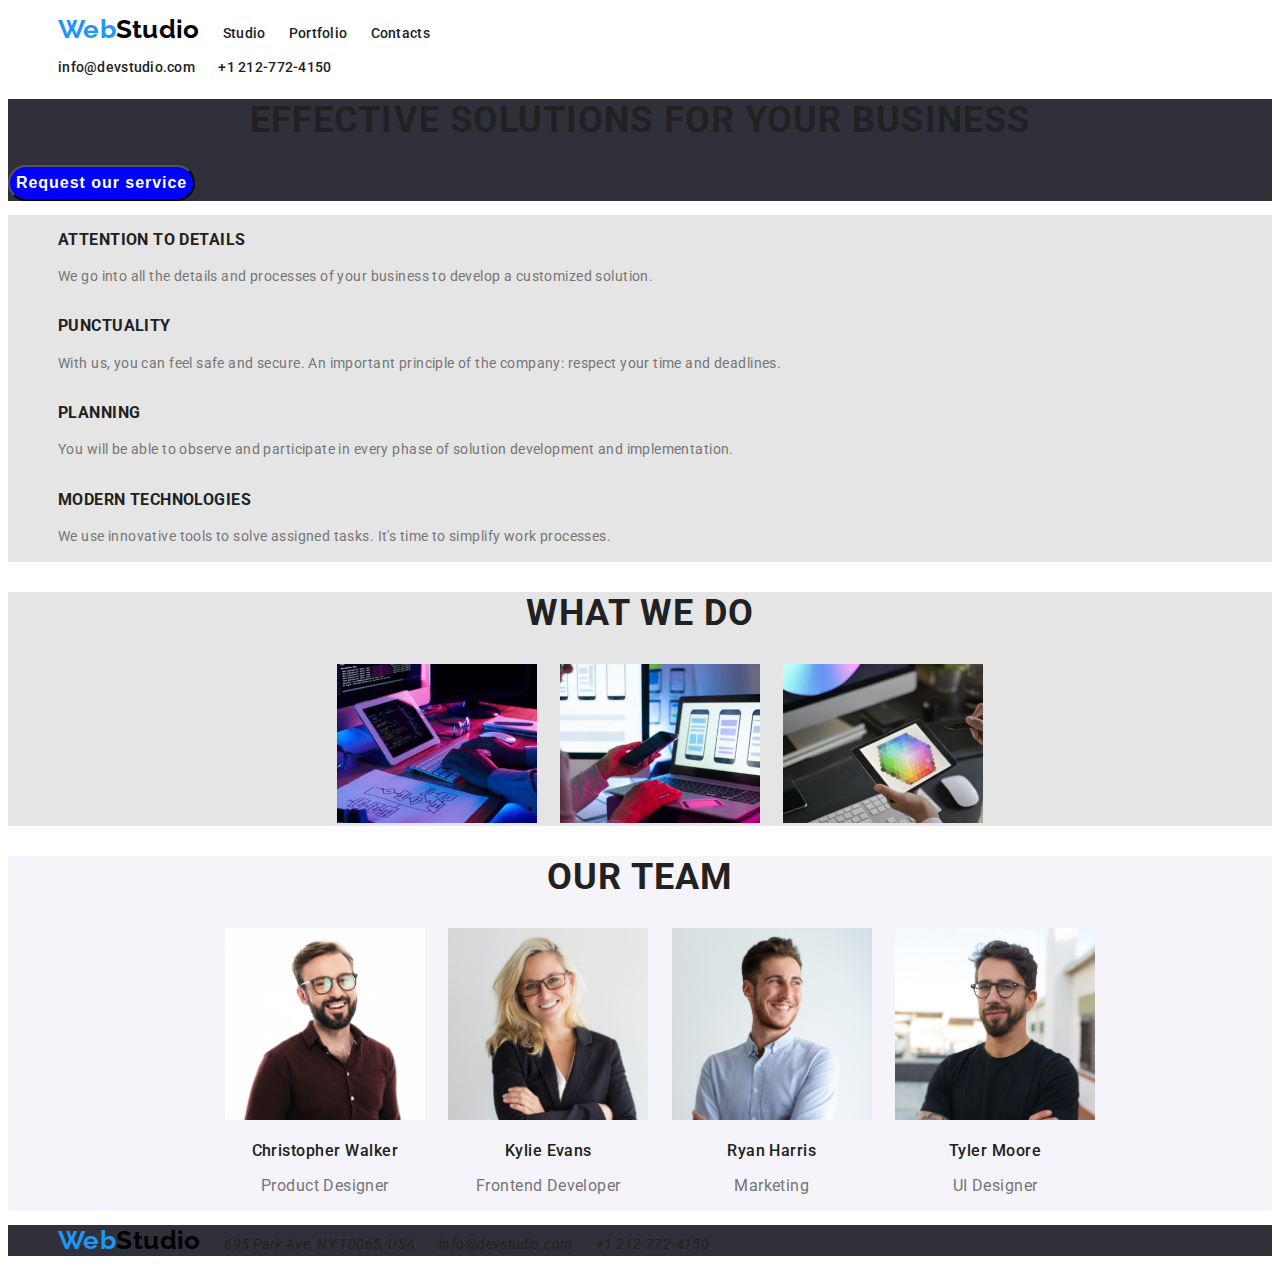
==== index.html @ 687fdabc "goit-markup-hw-02" ====
<!DOCTYPE html>
<html lang="en">
  <head>
    <meta charset="UTF-8" />
    <title>WebStudio</title>
    <link rel="stylesheet" href="./css/styles.css" />
    <link rel="preconnect" href="https://fonts.googleapis.com" />
    <link rel="preconnect" href="https://fonts.gstatic.com" crossorigin />
    <link
      href="https://fonts.googleapis.com/css2?family=Raleway:wght@700&family=Roboto:wght@400;500;700;900&display=swap"
      rel="stylesheet"
    />
  </head>
  <body>
    <header class="page-header">
      <nav class="nav-list">
        <ul class="unstyled">
          <li><a class="logo" href="/">Web</a></li>
          <li><a class="link" href="/studio.html">Studio</a></li>
          <li><a class="link" href="/portfolio.html">Portfolio</a></li>
          <li><a class="link" href="#">Contacts</a></li>
        </ul>
      </nav>
      <ul class="right-nav-list nav-list unstyled">
        <li><a class="link" href="mailto:">info@devstudio.com</a></li>
        <li><a class="link" href="tel:+12127724150">+1 212-772-4150</a></li>
      </ul>
    </header>
    <main>
      <section class="first-section">
        <h1 class="title">EFFECTIVE SOLUTIONS FOR YOUR BUSINESS</h1>
        <button class="botton-request">Request our service</button>
      </section>
      <section class="second-section">
        <ul class="unstyled">
          <li>
            <h3 class="title-list">ATTENTION TO DETAILS</h3>
            <p class="sub-list">
              We go into all the details and processes of your business to
              develop a customized solution.
            </p>
          </li>
          <li>
            <h3 class="title-list">PUNCTUALITY</h3>
            <p class="sub-list">
              With us, you can feel safe and secure. An important principle of
              the company: respect your time and deadlines.
            </p>
          </li>
          <li>
            <h3 class="title-list">PLANNING</h3>
            <p class="sub-list">
              You will be able to observe and participate in every phase of
              solution development and implementation.
            </p>
          </li>
          <li>
            <h3 class="title-list">MODERN TECHNOLOGIES</h3>
            <p class="sub-list">
              We use innovative tools to solve assigned tasks. It's time to
              simplify work processes.
            </p>
          </li>
        </ul>
      </section>
      <section class="third-section">
        <h2 class="title">What we do</h2>
        <ul class="unstyled">
          <li>
            <img src="./images/StudioWork.jpg" alt="StudioWork" width="200" />
          </li>
          <li>
            <img src="./images/StudioWork2.jpg" alt="StudioWork" width="200" />
          </li>
          <li>
            <img src="./images/StudioWork3.jpg" alt="StudioWork" width="200" />
          </li>
        </ul>
      </section>
      <section class="fourth-section">
        <h2 class="title">Our Team</h2>
        <ul class="unstyled">
          <li>
            <img
              src="./images/Christopher Walker.jpg"
              alt="Christopher Walker"
              width="200"
            />
            <h3 class="nameteam">Christopher Walker</h3>
            <p class="specialty">Product Designer</p>
          </li>
          <li>
            <img src="./images/Kylie Evans.jpg" alt="Kylie Evans" width="200" />
            <h3 class="nameteam">Kylie Evans</h3>
            <p class="specialty">Frontend Developer</p>
          </li>
          <li>
            <img src="./images/Ryan Harris.jpg" alt="Ryan Harris" width="200" />
            <h3 class="nameteam">Ryan Harris</h3>
            <p class="specialty">Marketing</p>
          </li>
          <li>
            <img src="./images/Tyler Moore.jpg" alt="Tyler Moore" width="200" />
            <h3 class="nameteam">Tyler Moore</h3>
            <p class="specialty">UI Designer</p>
          </li>
        </ul>
      </section>
    </main>
    <footer class="page-footer">
      <address>
        <ul class="unstyled">
          <li>
            <a class="logo" href="/">Web</a>
          </li>
          <li><a class="link" href="#">695 Park Ave, NY 10065, USA</a></li>
          <li>
            <a class="link" href="mailto:info@devstudio.com"
              >info@devstudio.com</a
            >
          </li>
          <li><a class="link" href="tel:+12127724150">+1 212-772-4150</a></li>
        </ul>
      </address>
    </footer>
  </body>
</html>
---- css/styles.css ----
body {
  font-family: "Roboto";
  font-style: normal;
  font-weight: 400;
  letter-spacing: 0.03em;
  font-size: 14px;
}
.page-header {
  left: 0px;
  top: 0px;
  background: #ffffff;
}
.nav-list {
  font-weight: 500;
  line-height: 16px;
  letter-spacing: 0.02em;
  color: #212121;
}
.unstyled {
  list-style: none;
}
.logo::after {
  content: "Studio";
  color: black;
}
.logo {
  font-family: "Raleway";
  font-style: normal;
  font-weight: 700;
  font-size: 26px;
  line-height: 31px;
  color: #2196f3;
  text-decoration: none;
}
.link {
  text-decoration: none;
  color: #212121;
}
.link:hover,
.link:focus {
  color: greenyellow;
}
.first-section {
  background: #2f303a;
}
.title {
  font-weight: 900;
  font-size: 44px;
  line-height: 60px;
  text-align: center;
  letter-spacing: 0.06em;
  text-transform: uppercase;
  color: #ffffff;
}
.botton-request {
  font-weight: 700;
  font-size: 16px;
  line-height: 30px;
  letter-spacing: 0.06em;
  color: #ffffff;
  background-color: blue;
  border-radius: 25px;
}
.second-section {
  font-size: 14px;
  letter-spacing: 0.03em;
  background-color: #e5e5e5;
}
li {
  display: inline-block;
  margin: 0 10px;
}
.title-list {
  font-weight: 700;
  line-height: 16px;
  text-transform: uppercase;
  color: #212121;
}
.sub-list {
  line-height: 24px;
  color: #757575;
}
.third-section {
  background: #e5e5e5;
  text-align: center;
}
.title {
  font-weight: 700;
  font-size: 36px;
  line-height: 42px;
  letter-spacing: 0.03em;
  color: #212121;
}
.fourth-section {
  background: #f5f4fa;
  line-height: 19px;
  text-align: center;
}
.nameteam {
  font-weight: 500;
  font-size: 16px;
  letter-spacing: 0.03em;
  letter-spacing: 0.03em;
  color: #212121;
}
.specialty {
  font-size: 16px;
  line-height: 19px;
  text-align: center;
  color: #757575;
}
.page-footer {
  background: #2f303a;
}
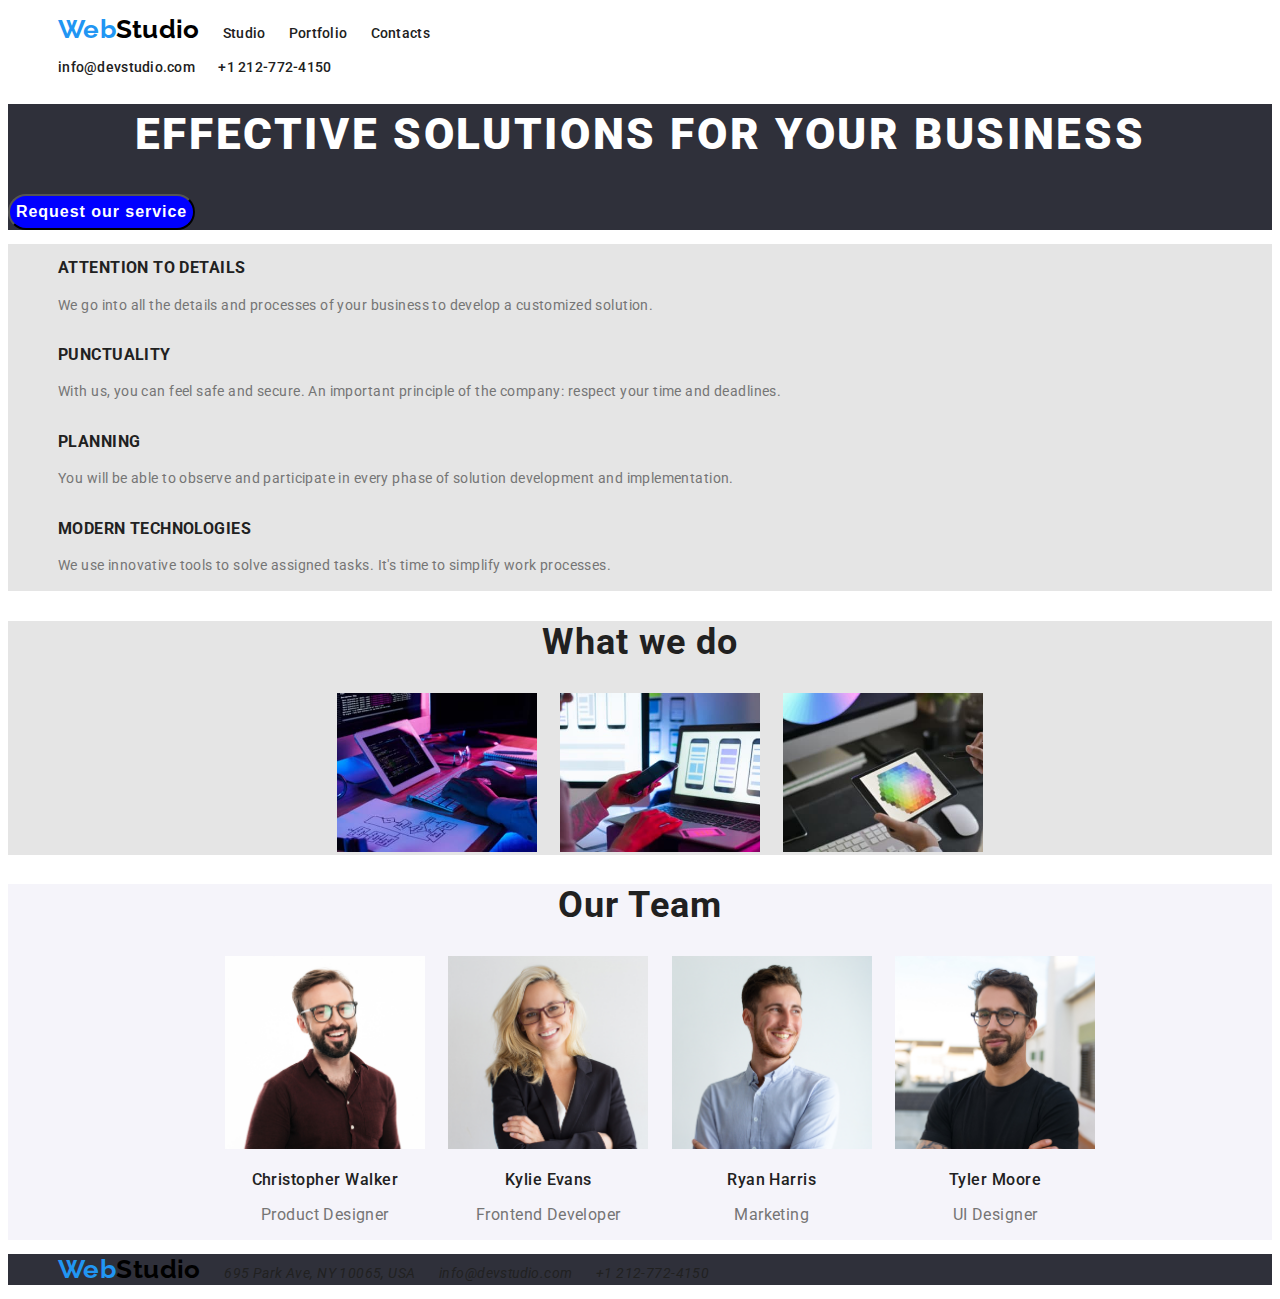
==== commit 3df61341: "goit-markup-hw-02" ====
--- a/index.html
+++ b/index.html
@@ -15,9 +15,9 @@
     <header class="page-header">
       <nav class="nav-list">
         <ul class="unstyled">
-          <li><a class="logo" href="/">Web</a></li>
-          <li><a class="link" href="/studio.html">Studio</a></li>
-          <li><a class="link" href="/portfolio.html">Portfolio</a></li>
+          <li><a class="logo" href="./index.html">Web</a></li>
+          <li><a class="link" href="./studio.html">Studio</a></li>
+          <li><a class="link" href="./portfolio.html">Portfolio</a></li>
           <li><a class="link" href="#">Contacts</a></li>
         </ul>
       </nav>
@@ -28,7 +28,7 @@
     </header>
     <main>
       <section class="first-section">
-        <h1 class="title">EFFECTIVE SOLUTIONS FOR YOUR BUSINESS</h1>
+        <h1 class="title-motto">EFFECTIVE SOLUTIONS FOR YOUR BUSINESS</h1>
         <button class="botton-request">Request our service</button>
       </section>
       <section class="second-section">
@@ -111,7 +111,7 @@
       <address>
         <ul class="unstyled">
           <li>
-            <a class="logo" href="/">Web</a>
+            <a class="logo" href="./index.html">Web</a>
           </li>
           <li><a class="link" href="#">695 Park Ave, NY 10065, USA</a></li>
           <li>
--- a/css/styles.css
+++ b/css/styles.css
@@ -43,7 +43,7 @@
 .first-section {
   background: #2f303a;
 }
-.title {
+.title-motto {
   font-weight: 900;
   font-size: 44px;
   line-height: 60px;
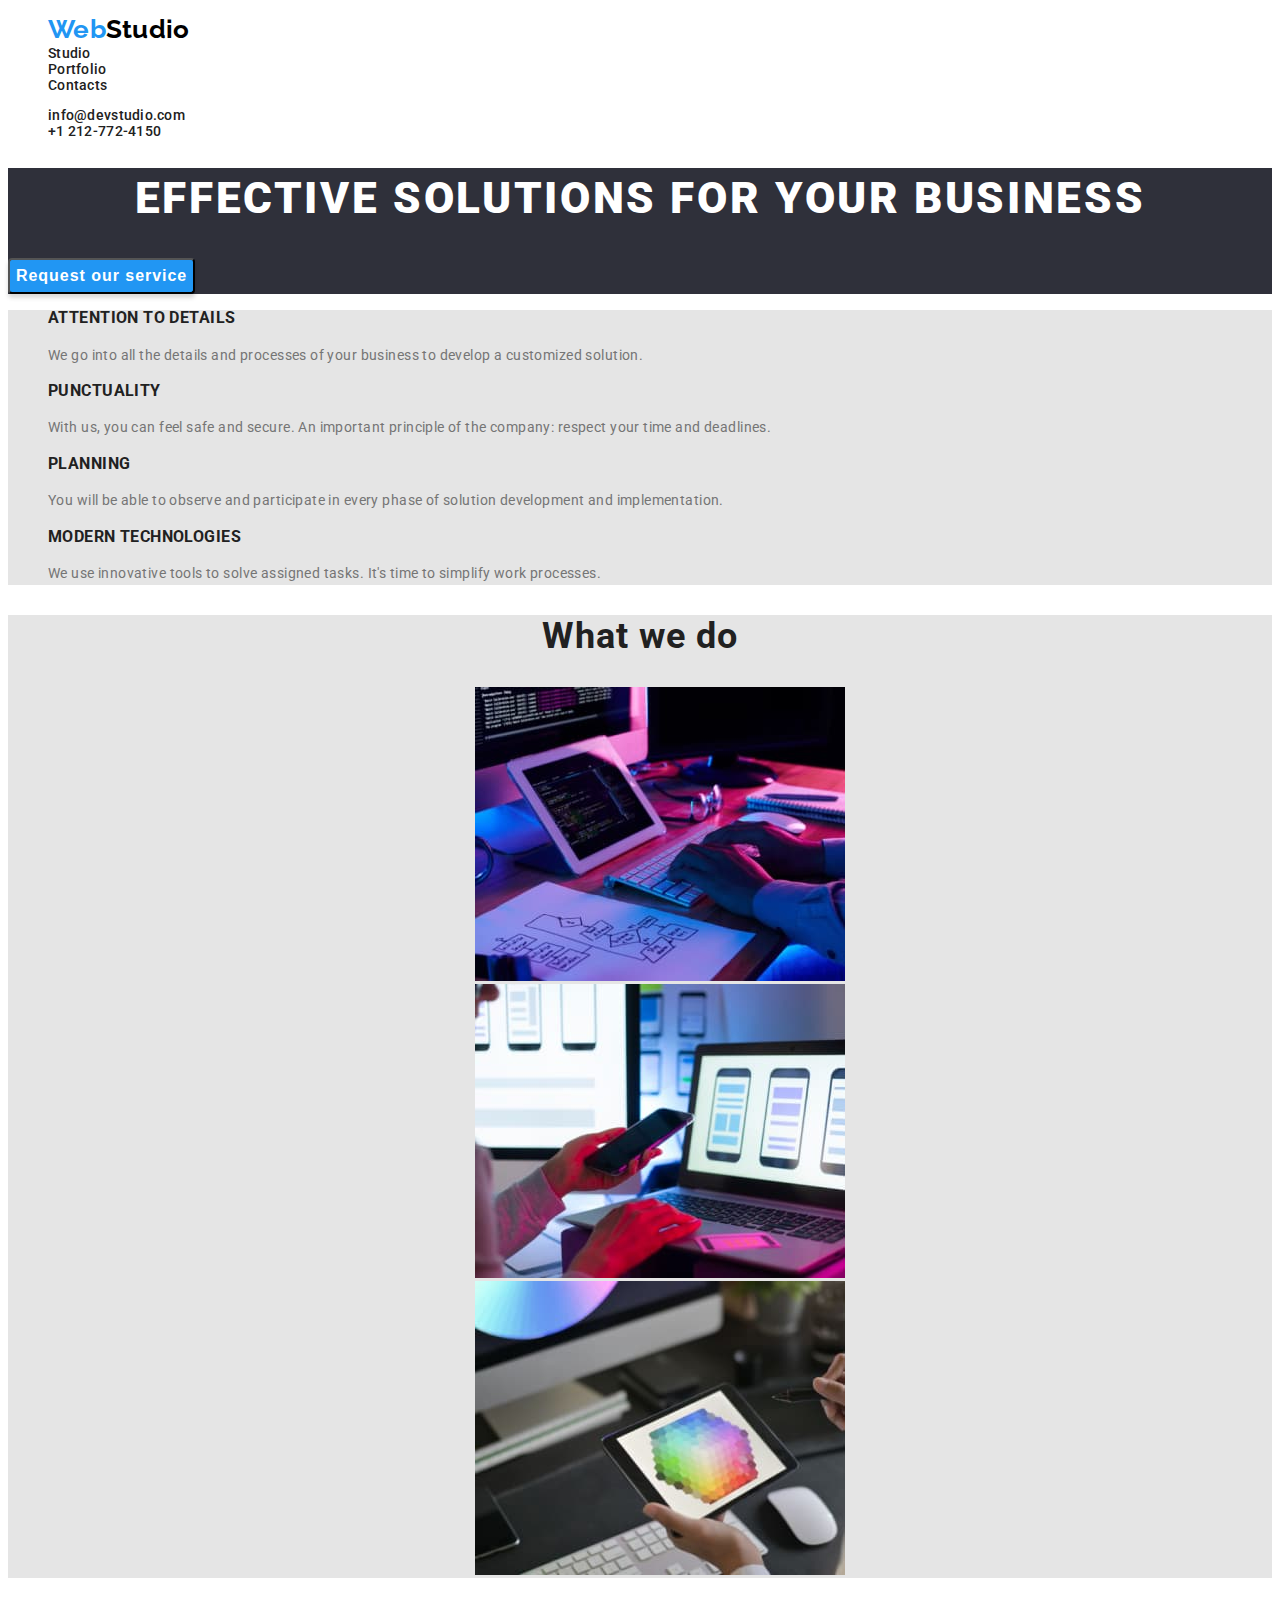
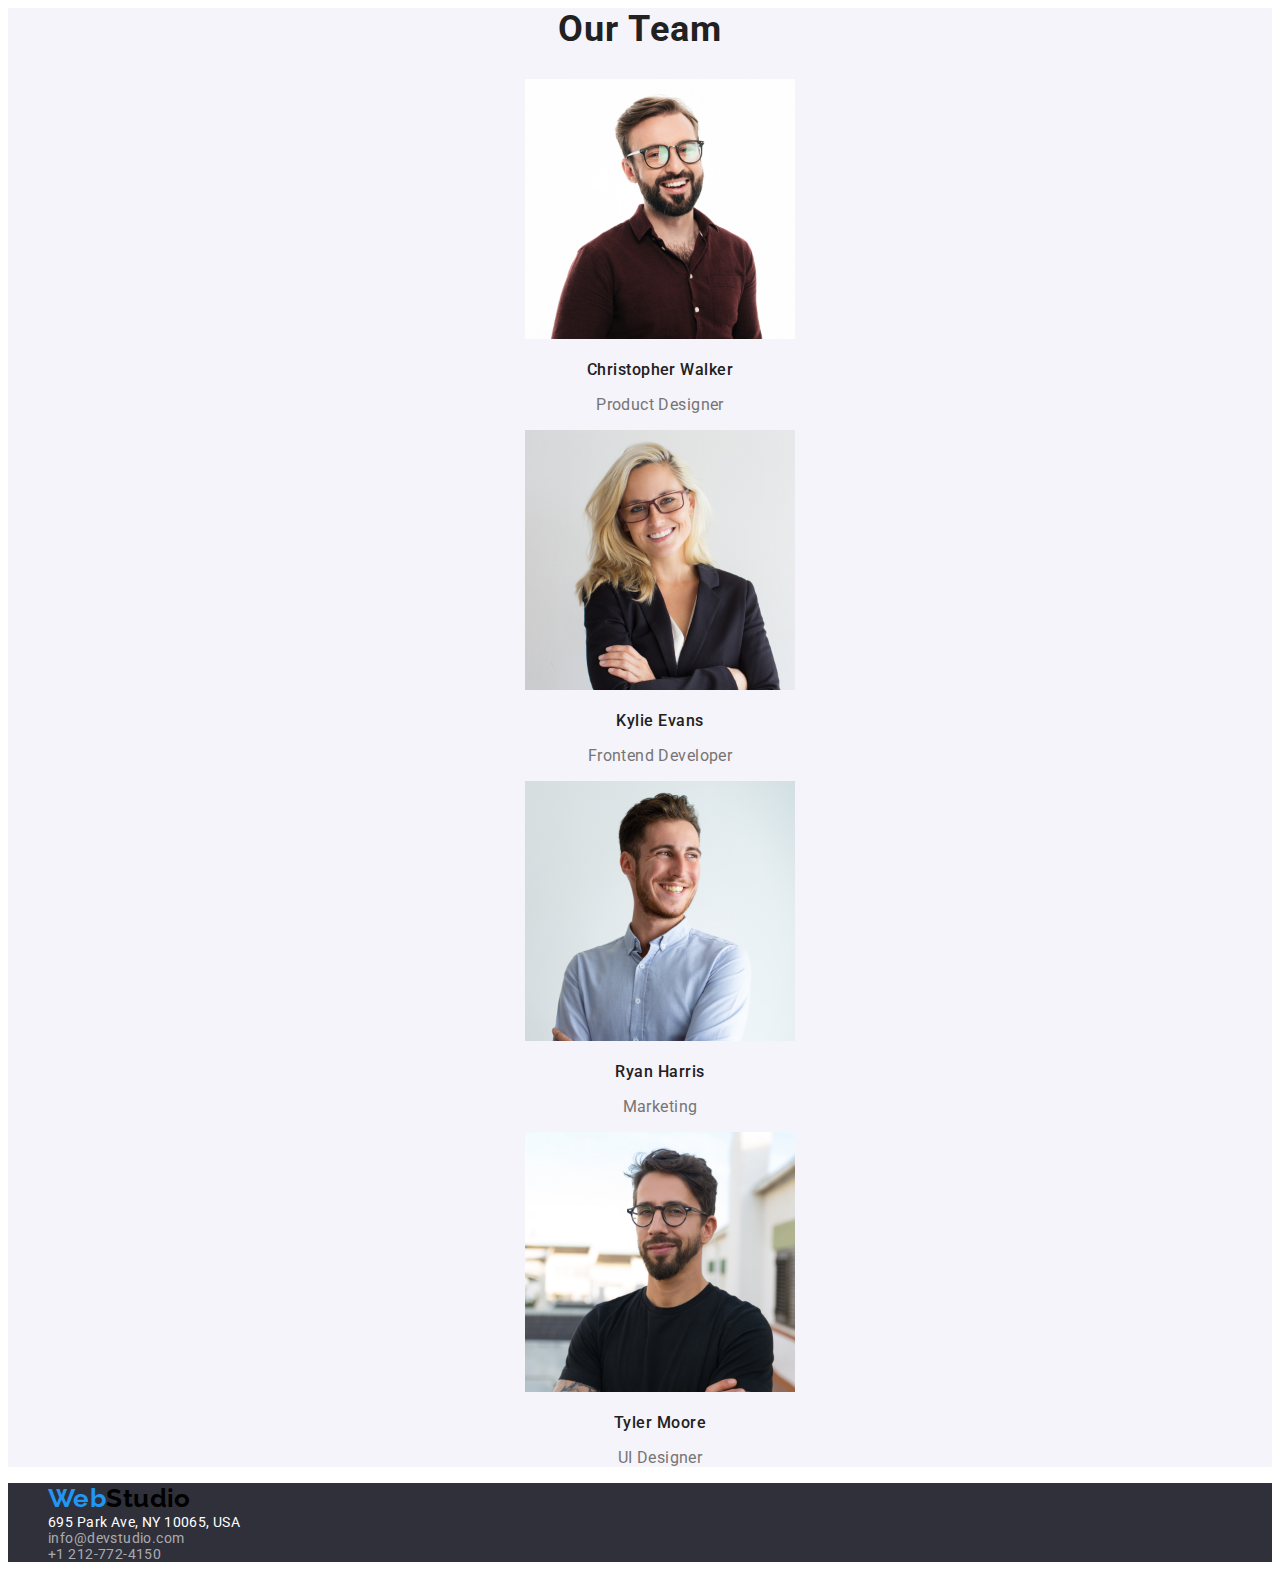
==== commit 414e3487: "goit-markup-hw-02" ====
--- a/index.html
+++ b/index.html
@@ -10,6 +10,9 @@
       href="https://fonts.googleapis.com/css2?family=Raleway:wght@700&family=Roboto:wght@400;500;700;900&display=swap"
       rel="stylesheet"
     />
+    <link rel="portfolio" href="./portfolio.html" />
+    <link rel="studio" href="./studio.html" />
+    <link rel="/" href="./index.html" />
   </head>
   <body>
     <header class="page-header">
@@ -22,7 +25,11 @@
         </ul>
       </nav>
       <ul class="right-nav-list nav-list unstyled">
-        <li><a class="link" href="mailto:">info@devstudio.com</a></li>
+        <li>
+          <a class="link" href="mailto:info@devstudio.com"
+            >info@devstudio.com</a
+          >
+        </li>
         <li><a class="link" href="tel:+12127724150">+1 212-772-4150</a></li>
       </ul>
     </header>
@@ -67,13 +74,13 @@
         <h2 class="title">What we do</h2>
         <ul class="unstyled">
           <li>
-            <img src="./images/StudioWork.jpg" alt="StudioWork" width="200" />
+            <img src="./images/StudioWork.jpg" alt="StudioWork" width="370" />
           </li>
           <li>
-            <img src="./images/StudioWork2.jpg" alt="StudioWork" width="200" />
+            <img src="./images/StudioWork2.jpg" alt="StudioWork" width="370" />
           </li>
           <li>
-            <img src="./images/StudioWork3.jpg" alt="StudioWork" width="200" />
+            <img src="./images/StudioWork3.jpg" alt="StudioWork" width="370" />
           </li>
         </ul>
       </section>
@@ -84,23 +91,23 @@
             <img
               src="./images/Christopher Walker.jpg"
               alt="Christopher Walker"
-              width="200"
+              width="270"
             />
             <h3 class="nameteam">Christopher Walker</h3>
             <p class="specialty">Product Designer</p>
           </li>
           <li>
-            <img src="./images/Kylie Evans.jpg" alt="Kylie Evans" width="200" />
+            <img src="./images/Kylie Evans.jpg" alt="Kylie Evans" width="270" />
             <h3 class="nameteam">Kylie Evans</h3>
             <p class="specialty">Frontend Developer</p>
           </li>
           <li>
-            <img src="./images/Ryan Harris.jpg" alt="Ryan Harris" width="200" />
+            <img src="./images/Ryan Harris.jpg" alt="Ryan Harris" width="270" />
             <h3 class="nameteam">Ryan Harris</h3>
             <p class="specialty">Marketing</p>
           </li>
           <li>
-            <img src="./images/Tyler Moore.jpg" alt="Tyler Moore" width="200" />
+            <img src="./images/Tyler Moore.jpg" alt="Tyler Moore" width="270" />
             <h3 class="nameteam">Tyler Moore</h3>
             <p class="specialty">UI Designer</p>
           </li>
@@ -113,13 +120,19 @@
           <li>
             <a class="logo" href="./index.html">Web</a>
           </li>
-          <li><a class="link" href="#">695 Park Ave, NY 10065, USA</a></li>
           <li>
-            <a class="link" href="mailto:info@devstudio.com"
+            <a class="pozi-adress" href="#">695 Park Ave, NY 10065, USA</a>
+          </li>
+          <li>
+            <a class="contact-adress" href="mailto:info@devstudio.com"
               >info@devstudio.com</a
             >
           </li>
-          <li><a class="link" href="tel:+12127724150">+1 212-772-4150</a></li>
+          <li>
+            <a class="contact-adress" href="tel:+12127724150"
+              >+1 212-772-4150</a
+            >
+          </li>
         </ul>
       </address>
     </footer>
--- a/css/styles.css
+++ b/css/styles.css
@@ -38,8 +38,9 @@
 }
 .link:hover,
 .link:focus {
-  color: greenyellow;
+  color: #2196f3;
 }
+
 .first-section {
   background: #2f303a;
 }
@@ -58,18 +59,16 @@
   line-height: 30px;
   letter-spacing: 0.06em;
   color: #ffffff;
-  background-color: blue;
-  border-radius: 25px;
+  background: #2196f3;
+  box-shadow: 0px 4px 4px rgba(0, 0, 0, 0.15);
+  border-radius: 4px;
 }
 .second-section {
   font-size: 14px;
   letter-spacing: 0.03em;
   background-color: #e5e5e5;
 }
-li {
-  display: inline-block;
-  margin: 0 10px;
-}
+
 .title-list {
   font-weight: 700;
   line-height: 16px;
@@ -100,7 +99,6 @@
   font-weight: 500;
   font-size: 16px;
   letter-spacing: 0.03em;
-  letter-spacing: 0.03em;
   color: #212121;
 }
 .specialty {
@@ -112,3 +110,51 @@
 .page-footer {
   background: #2f303a;
 }
+.list-botton {
+  font-family: "Roboto";
+  font-style: normal;
+  font-weight: 500;
+  font-size: 16px;
+  line-height: 26px;
+  text-align: center;
+  letter-spacing: 0.03em;
+  color: #ffffff;
+}
+.mark-botton:hover,
+.mark-botton:focus {
+  color: #ffffff;
+  background: #2196f3;
+  box-shadow: 0px 3px 1px rgba(0, 0, 0, 0.1), 0px 1px 2px rgba(0, 0, 0, 0.08),
+    0px 2px 2px rgba(0, 0, 0, 0.12);
+  border-radius: 4px;
+}
+.pozi-adress {
+  font-family: "Roboto";
+  font-style: normal;
+  font-weight: 400;
+  font-size: 14px;
+  line-height: 16px;
+  letter-spacing: 0.03em;
+  color: #ffffff;
+  text-decoration: none;
+}
+.contact-adress {
+  text-decoration: none;
+  font-family: "Roboto";
+  font-style: normal;
+  font-weight: 400;
+  font-size: 14px;
+  line-height: 16px;
+  letter-spacing: 0.03em;
+  color: rgba(255, 255, 255, 0.6);
+}
+.pozi-adress:hover,
+.pozi-adress:focus,
+.contact-adress:hover,
+.contact-adress:focus {
+  color: #2196f3;
+}
+.link-porto:hover,
+.link-porto:focus {
+  color: #ffffff;
+}
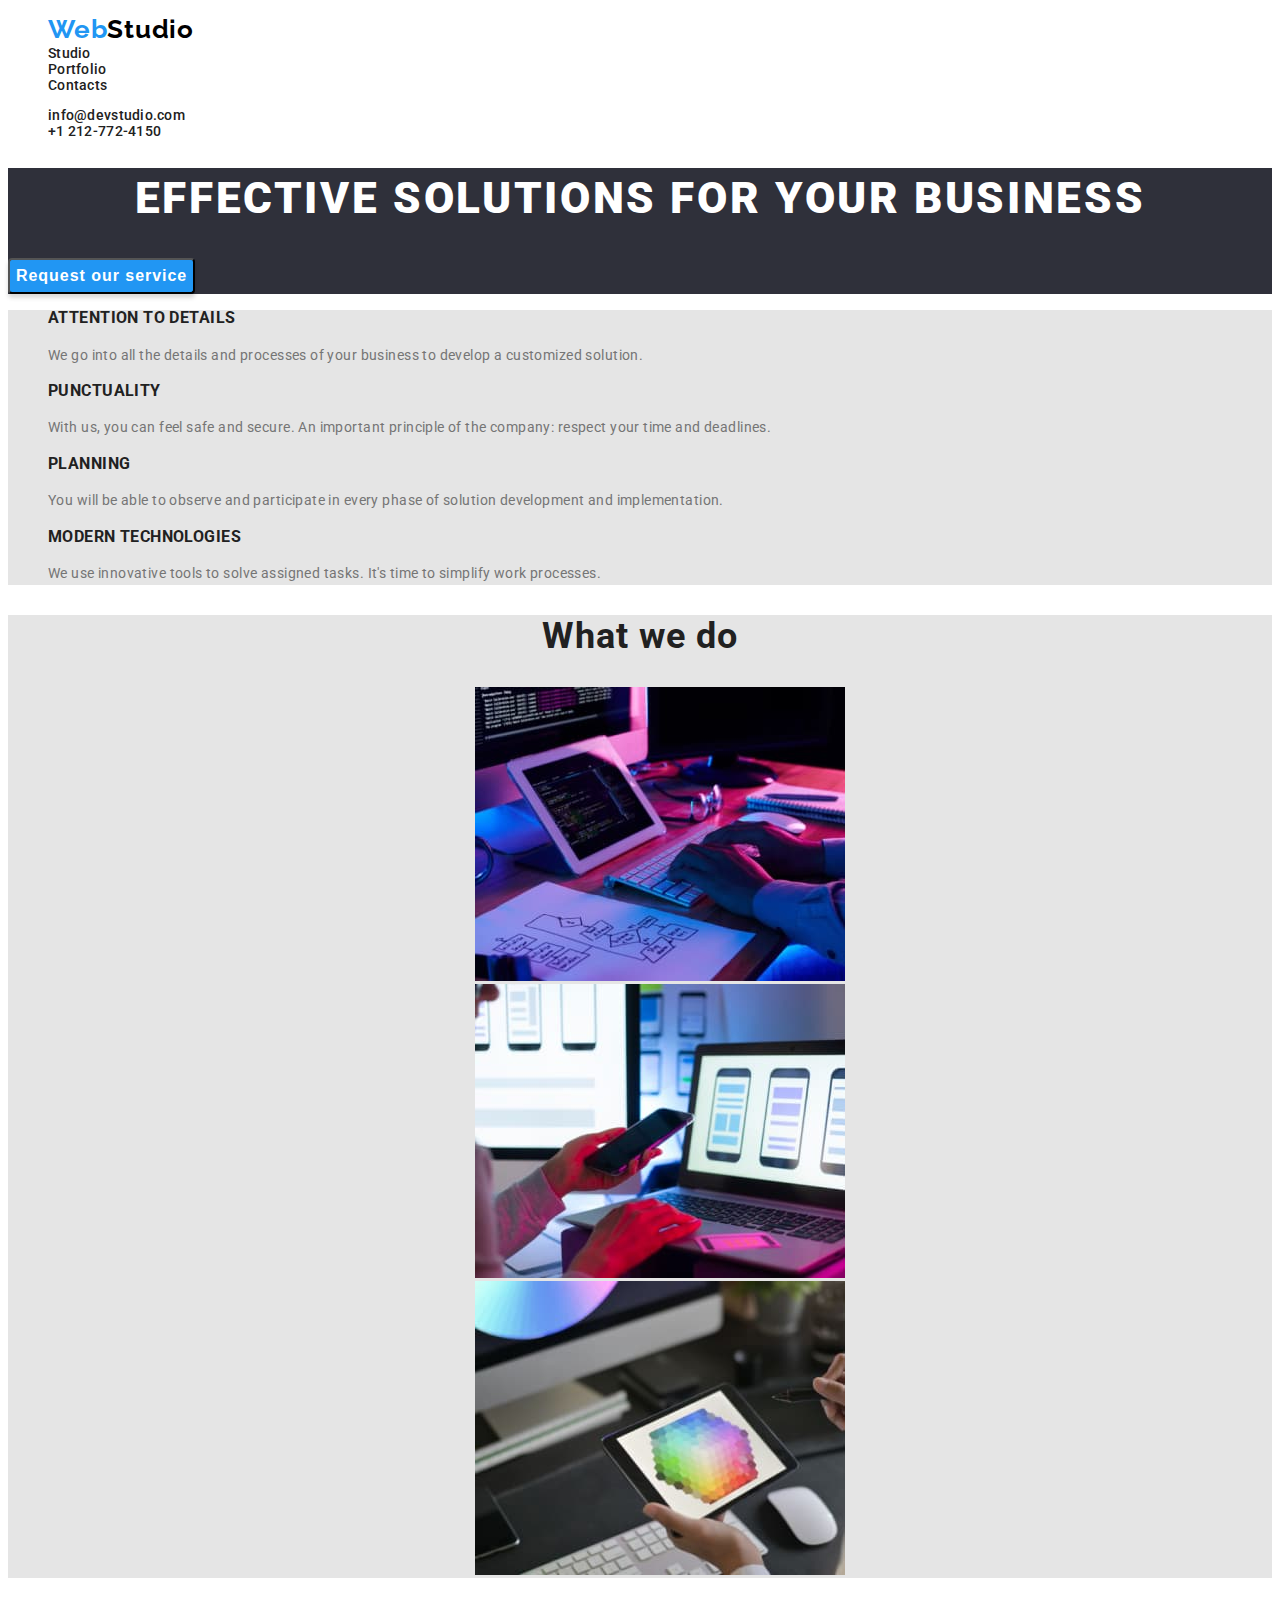
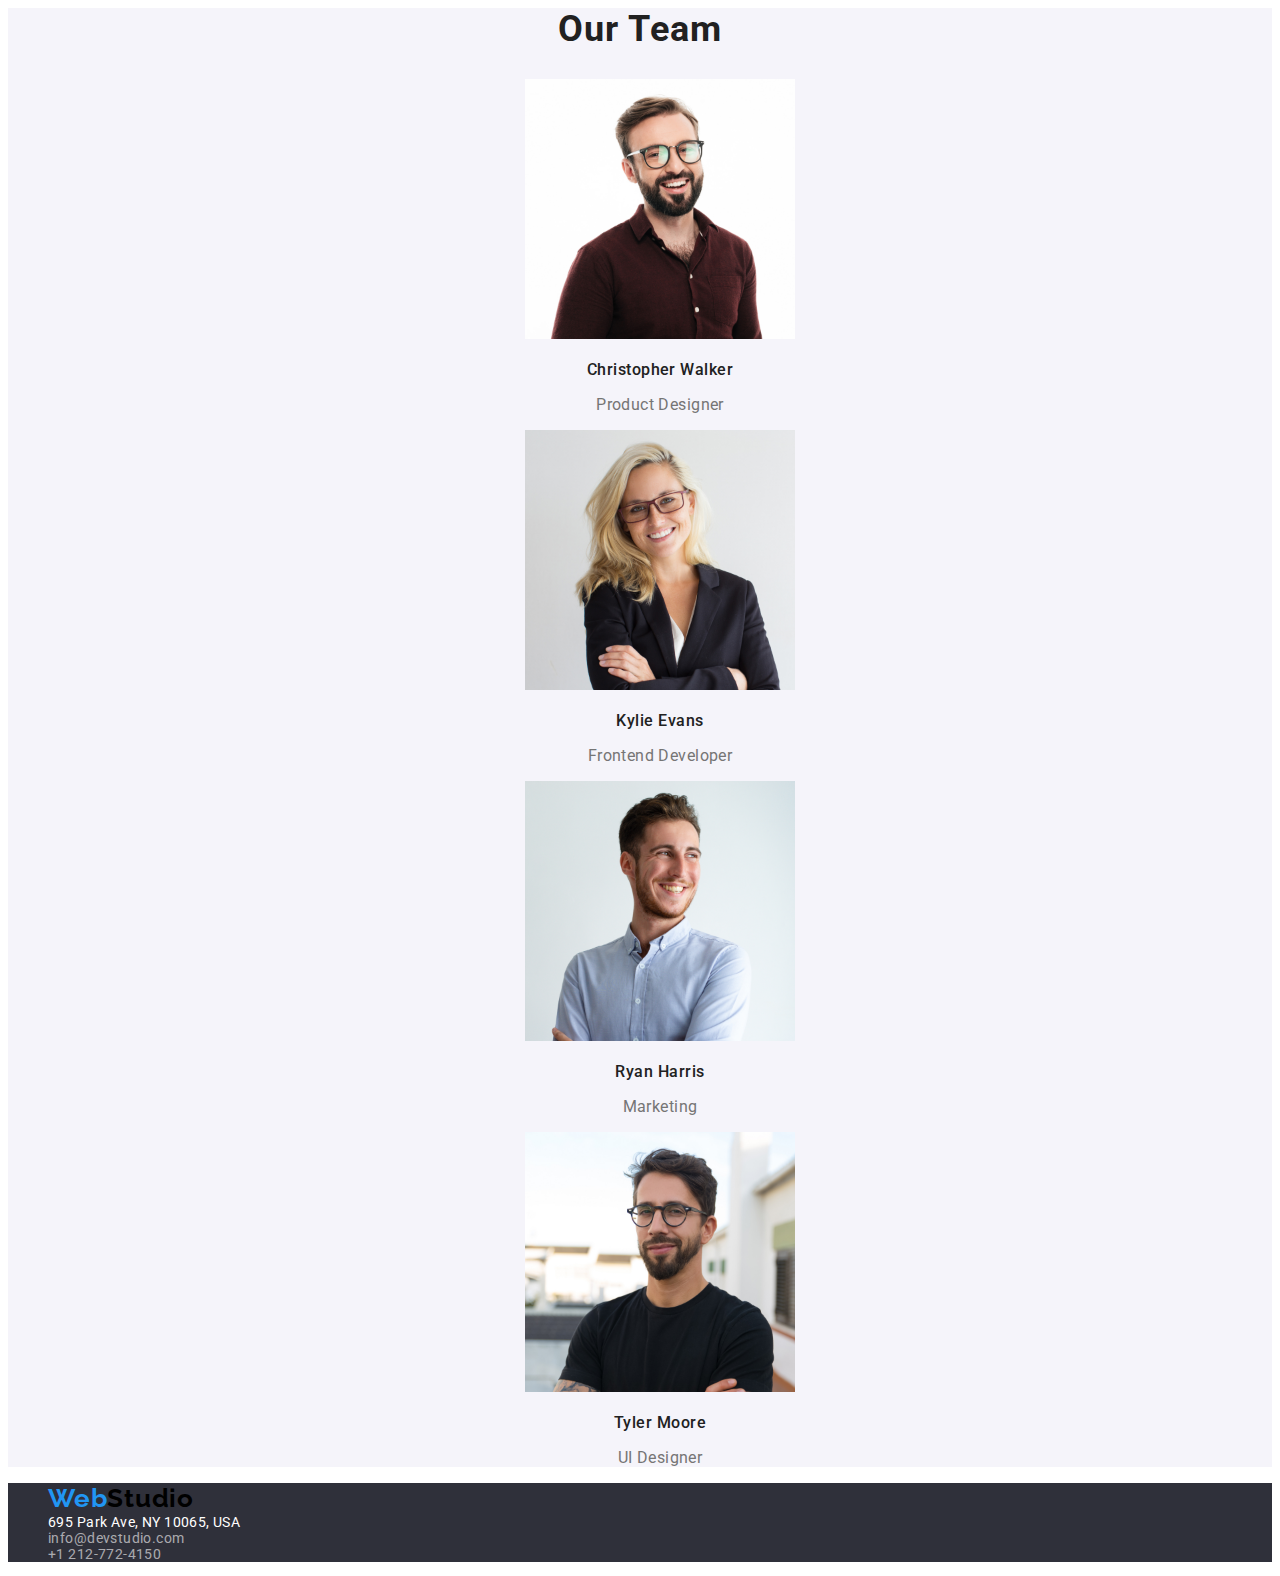
==== commit bdda768d: "goit-markup-hw-02" ====
--- a/index.html
+++ b/index.html
@@ -12,7 +12,7 @@
     />
     <link rel="portfolio" href="./portfolio.html" />
     <link rel="studio" href="./studio.html" />
-    <link rel="/" href="./index.html" />
+    <link rel="WebStudio" href="./index.html" />
   </head>
   <body>
     <header class="page-header">
@@ -74,13 +74,28 @@
         <h2 class="title">What we do</h2>
         <ul class="unstyled">
           <li>
-            <img src="./images/StudioWork.jpg" alt="StudioWork" width="370" />
+            <img
+              src="./images/StudioWork.jpg"
+              alt="StudioWork"
+              width="370"
+              height="294"
+            />
           </li>
           <li>
-            <img src="./images/StudioWork2.jpg" alt="StudioWork" width="370" />
+            <img
+              src="./images/StudioWork2.jpg"
+              alt="StudioWork"
+              width="370"
+              height="294"
+            />
           </li>
           <li>
-            <img src="./images/StudioWork3.jpg" alt="StudioWork" width="370" />
+            <img
+              src="./images/StudioWork3.jpg"
+              alt="StudioWork"
+              width="370"
+              height="294"
+            />
           </li>
         </ul>
       </section>
@@ -92,22 +107,38 @@
               src="./images/Christopher Walker.jpg"
               alt="Christopher Walker"
               width="270"
+              height="260"
             />
             <h3 class="nameteam">Christopher Walker</h3>
             <p class="specialty">Product Designer</p>
           </li>
           <li>
-            <img src="./images/Kylie Evans.jpg" alt="Kylie Evans" width="270" />
+            <img
+              src="./images/Kylie Evans.jpg"
+              alt="Kylie Evans"
+              width="270"
+              height="260"
+            />
             <h3 class="nameteam">Kylie Evans</h3>
             <p class="specialty">Frontend Developer</p>
           </li>
           <li>
-            <img src="./images/Ryan Harris.jpg" alt="Ryan Harris" width="270" />
+            <img
+              src="./images/Ryan Harris.jpg"
+              alt="Ryan Harris"
+              width="270"
+              height="260"
+            />
             <h3 class="nameteam">Ryan Harris</h3>
             <p class="specialty">Marketing</p>
           </li>
           <li>
-            <img src="./images/Tyler Moore.jpg" alt="Tyler Moore" width="270" />
+            <img
+              src="./images/Tyler Moore.jpg"
+              alt="Tyler Moore"
+              width="270"
+              height="260"
+            />
             <h3 class="nameteam">Tyler Moore</h3>
             <p class="specialty">UI Designer</p>
           </li>
@@ -117,9 +148,7 @@
     <footer class="page-footer">
       <address>
         <ul class="unstyled">
-          <li>
-            <a class="logo" href="./index.html">Web</a>
-          </li>
+          <li><a class="logo" href="./index.html">Web</a></li>
           <li>
             <a class="pozi-adress" href="#">695 Park Ave, NY 10065, USA</a>
           </li>
--- a/css/styles.css
+++ b/css/styles.css
@@ -29,6 +29,7 @@
   font-weight: 700;
   font-size: 26px;
   line-height: 31px;
+  letter-spacing: 0.03em;
   color: #2196f3;
   text-decoration: none;
 }
@@ -120,9 +121,20 @@
   letter-spacing: 0.03em;
   color: #ffffff;
 }
+.mark-botton {
+  font-style: normal;
+  font-weight: 500;
+  font-size: 16px;
+  line-height: 26px;
+  text-align: center;
+  letter-spacing: 0.03em;
+  color: #212121;
+}
 .mark-botton:hover,
 .mark-botton:focus {
   color: #ffffff;
+  background: #2196f3;
+  border-color: #2196f3;
   background: #2196f3;
   box-shadow: 0px 3px 1px rgba(0, 0, 0, 0.1), 0px 1px 2px rgba(0, 0, 0, 0.08),
     0px 2px 2px rgba(0, 0, 0, 0.12);
@@ -154,6 +166,10 @@
 .contact-adress:focus {
   color: #2196f3;
 }
+.link-porto {
+  color: #212121;
+  text-decoration: none;
+}
 .link-porto:hover,
 .link-porto:focus {
   color: #ffffff;
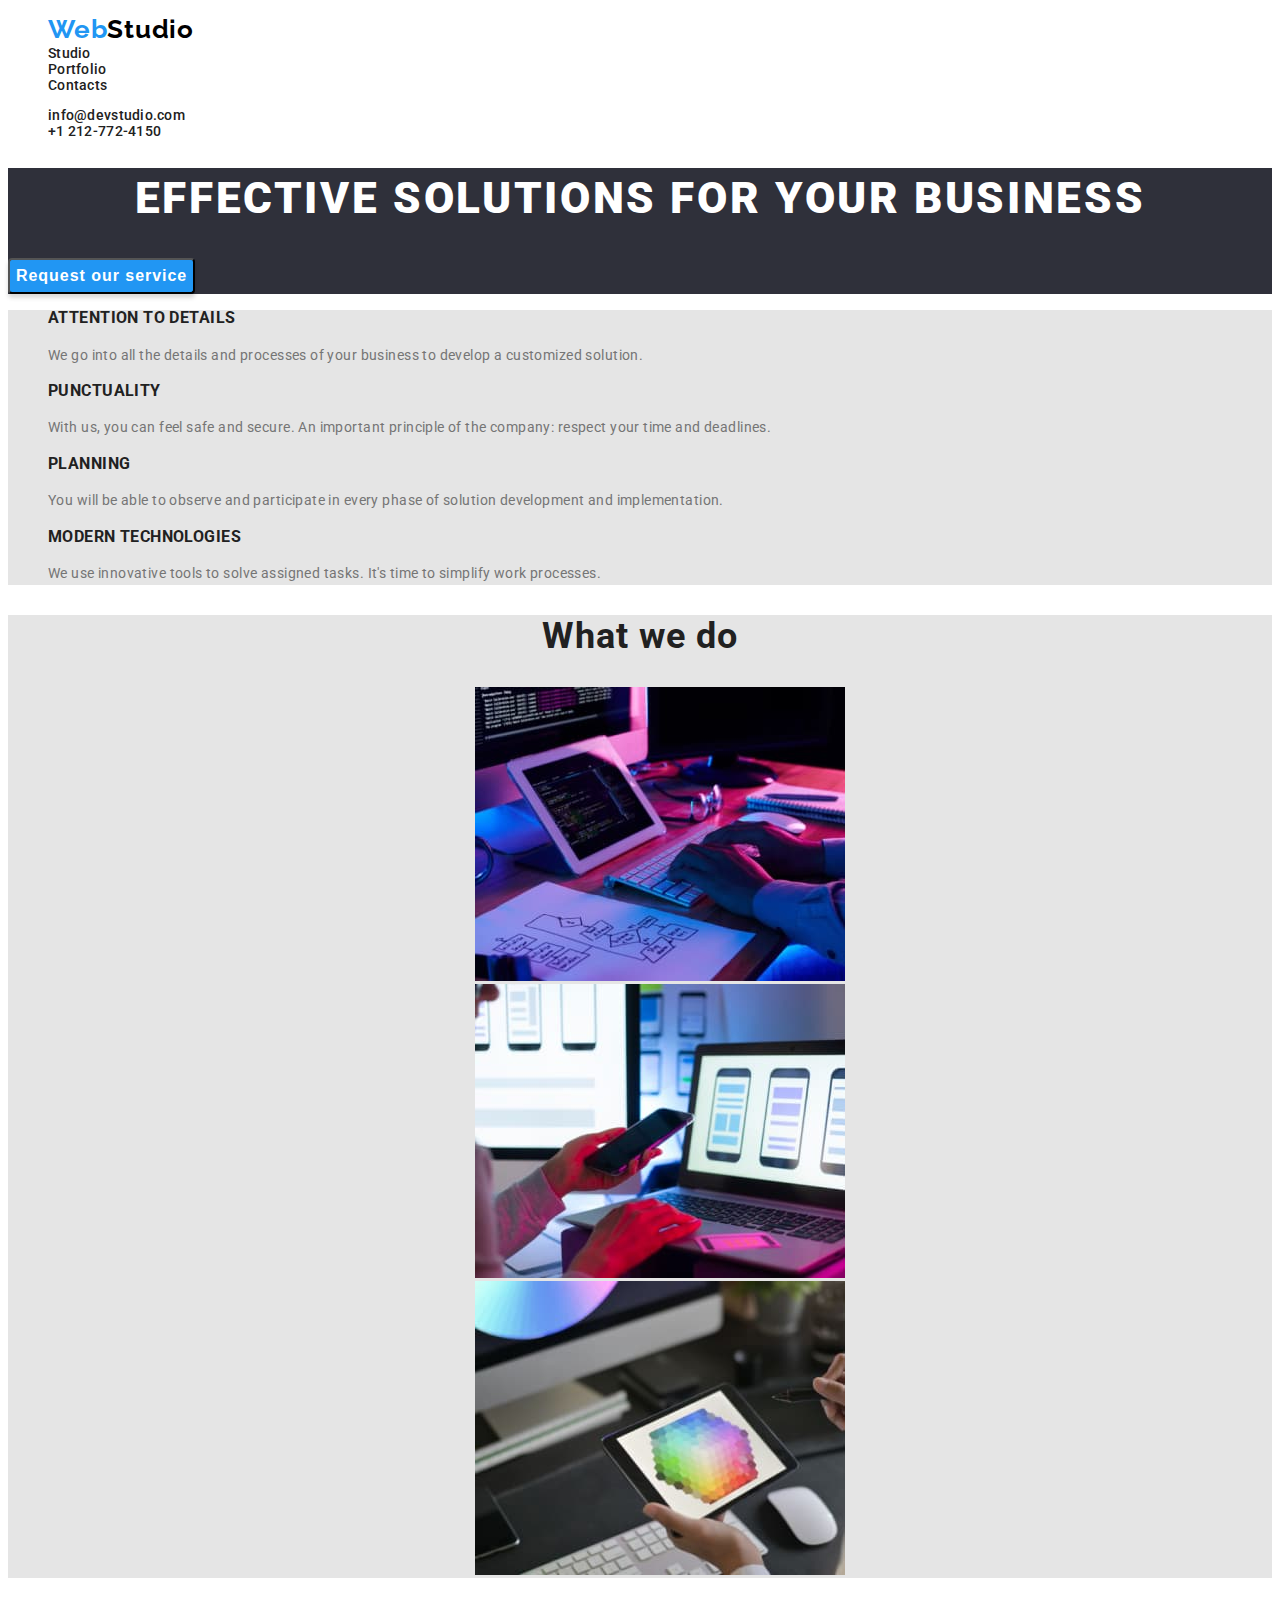
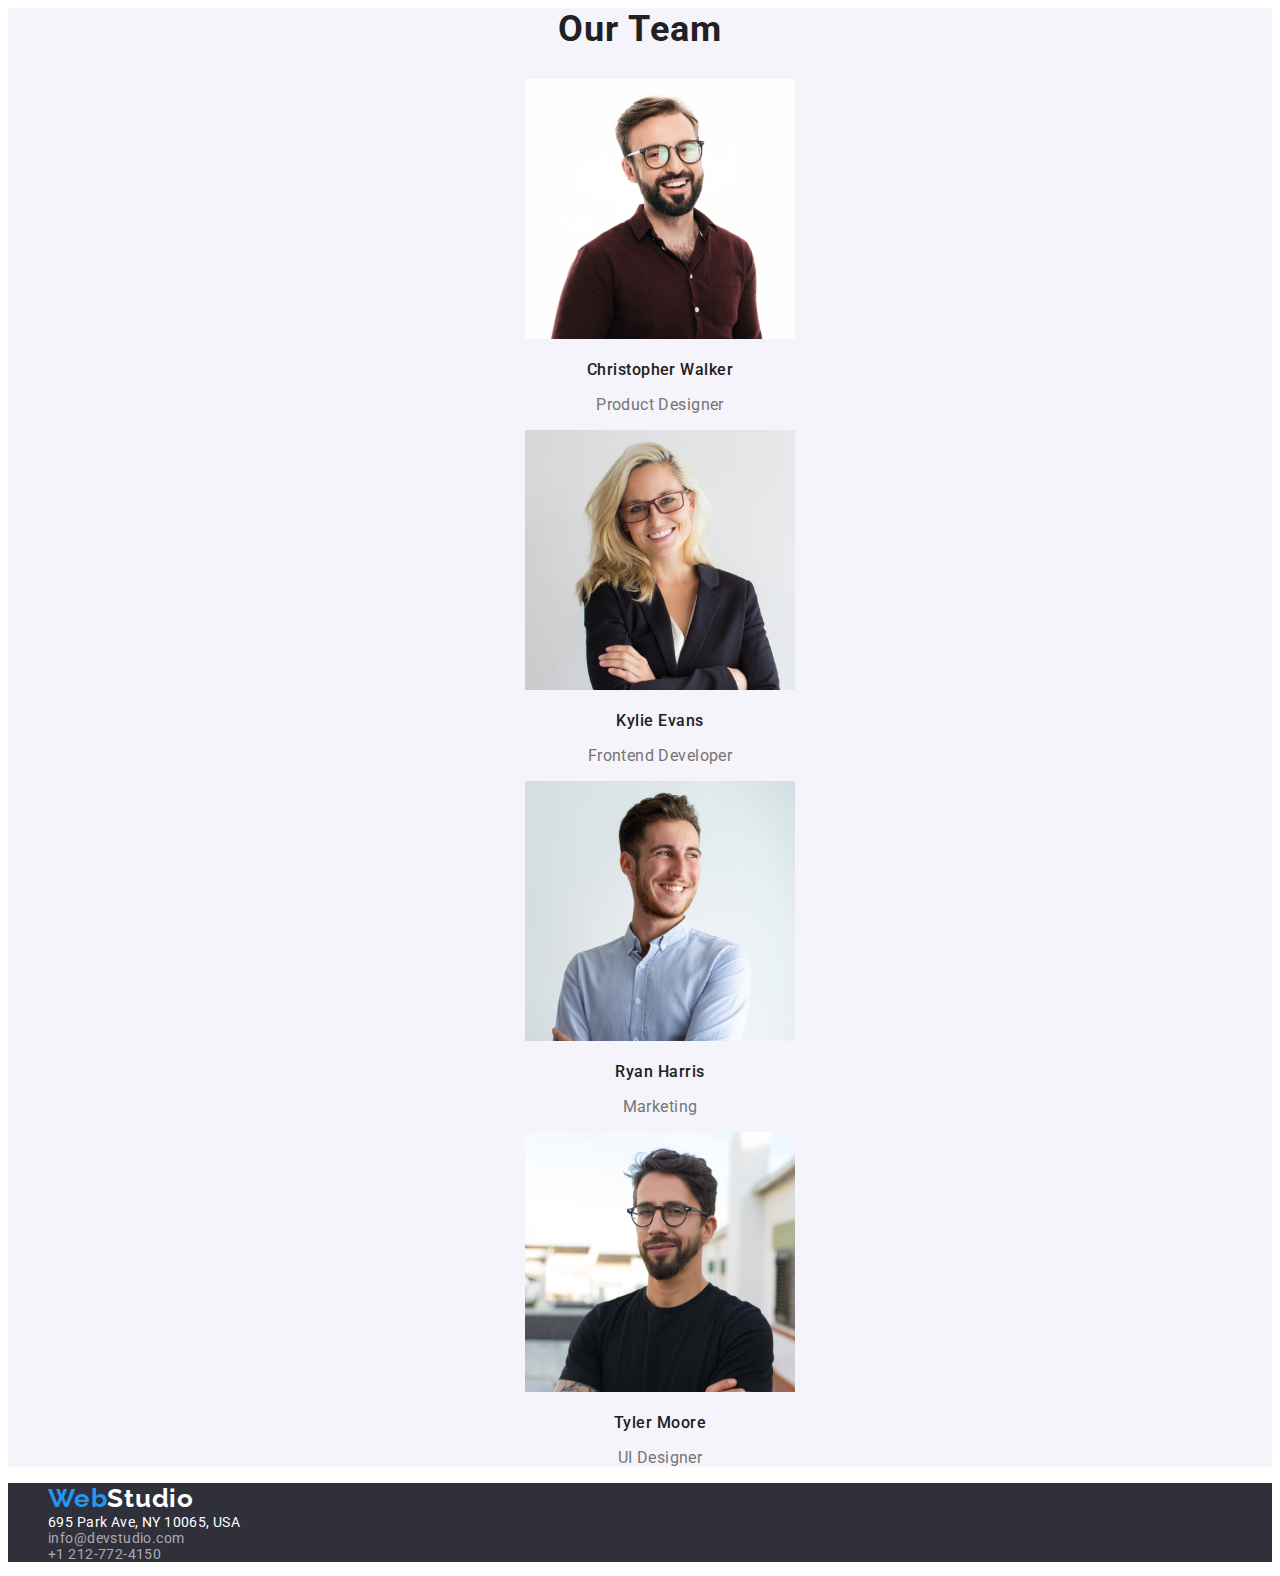
==== commit 9071985a: "goit-markup-hw-02" ====
--- a/index.html
+++ b/index.html
@@ -148,7 +148,7 @@
     <footer class="page-footer">
       <address>
         <ul class="unstyled">
-          <li><a class="logo" href="./index.html">Web</a></li>
+          <li><a class="logo-footer" href="./index.html">Web</a></li>
           <li>
             <a class="pozi-adress" href="#">695 Park Ave, NY 10065, USA</a>
           </li>
--- a/css/styles.css
+++ b/css/styles.css
@@ -23,7 +23,8 @@
   content: "Studio";
   color: black;
 }
-.logo {
+.logo,
+.logo-footer {
   font-family: "Raleway";
   font-style: normal;
   font-weight: 700;
@@ -32,6 +33,10 @@
   letter-spacing: 0.03em;
   color: #2196f3;
   text-decoration: none;
+}
+.logo-footer::after {
+  content: "Studio";
+  color: #ffffff;
 }
 .link {
   text-decoration: none;
